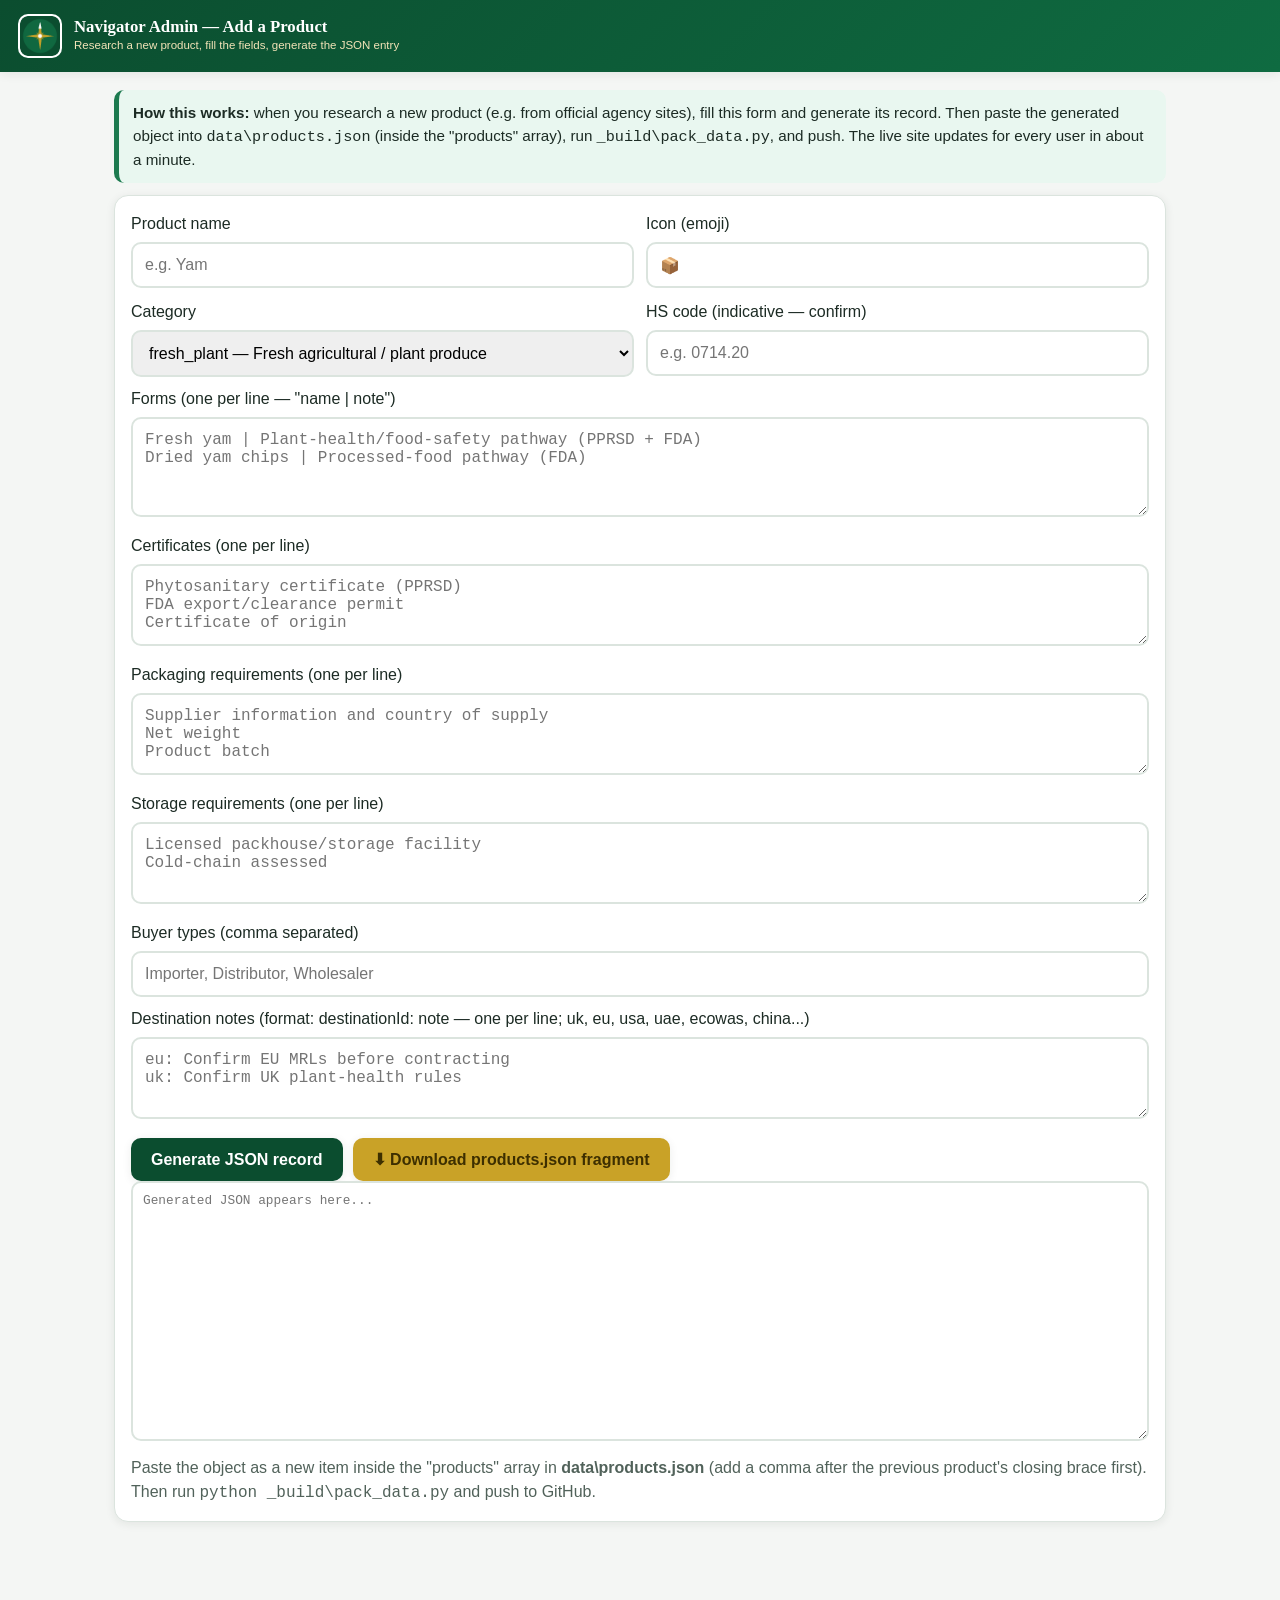
==== admin.html @ dd882b6c "Ghana Agricultural Export Navigator v1.0 - decision engine, stage cards, calculators, trust system" ====
<!DOCTYPE html>
<html lang="en">
<head>
<meta charset="UTF-8">
<meta name="viewport" content="width=device-width, initial-scale=1.0">
<title>Navigator Admin — Add Product</title>
<link rel="icon" type="image/png" href="assets/img/favicon-32.png">
<link rel="stylesheet" href="assets/css/style.css">
<style>
  .mono{font-family:Consolas,monospace;font-size:.8rem;width:100%;height:260px;border:2px solid var(--line);border-radius:10px;padding:10px}
</style>
</head>
<body>
<header class="topbar">
  <img src="assets/img/icon-192.png" alt="GEN">
  <div class="brand"><h1>Navigator Admin — Add a Product</h1><p>Research a new product, fill the fields, generate the JSON entry</p></div>
</header>
<main>
  <div class="notice green"><strong>How this works:</strong> when you research a new product (e.g. from official agency sites), fill this form and generate its record. Then paste the generated object into <code>data\products.json</code> (inside the "products" array), run <code>_build\pack_data.py</code>, and push. The live site updates for every user in about a minute.</div>

  <div class="card">
    <div class="grid-2">
      <div><label>Product name</label><input class="wiz-input" id="a-name" placeholder="e.g. Yam"></div>
      <div><label>Icon (emoji)</label><input class="wiz-input" id="a-icon" placeholder="e.g. 🍠" value="📦"></div>
      <div><label>Category</label>
        <select class="wiz-input" id="a-cat">
          <option value="fresh_plant">fresh_plant — Fresh agricultural / plant produce</option>
          <option value="processed">processed — Processed / prepackaged food</option>
          <option value="tree_crop">tree_crop — Tree crops (TCDA)</option>
          <option value="animal">animal — Live animals / animal products</option>
          <option value="fish">fish — Fish / fishery products</option>
          <option value="cocoa">cocoa — Cocoa</option>
          <option value="special">special — Special products</option>
        </select></div>
      <div><label>HS code (indicative — confirm)</label><input class="wiz-input" id="a-hs" placeholder="e.g. 0714.20"></div>
    </div>
    <div style="margin-top:10px"><label>Forms (one per line — "name | note")</label>
      <textarea class="wiz-input" id="a-forms" rows="4" placeholder="Fresh yam | Plant-health/food-safety pathway (PPRSD + FDA)&#10;Dried yam chips | Processed-food pathway (FDA)"></textarea></div>
    <div style="margin-top:10px"><label>Certificates (one per line)</label>
      <textarea class="wiz-input" id="a-certs" rows="3" placeholder="Phytosanitary certificate (PPRSD)&#10;FDA export/clearance permit&#10;Certificate of origin"></textarea></div>
    <div style="margin-top:10px"><label>Packaging requirements (one per line)</label>
      <textarea class="wiz-input" id="a-pack" rows="3" placeholder="Supplier information and country of supply&#10;Net weight&#10;Product batch"></textarea></div>
    <div style="margin-top:10px"><label>Storage requirements (one per line)</label>
      <textarea class="wiz-input" id="a-store" rows="3" placeholder="Licensed packhouse/storage facility&#10;Cold-chain assessed"></textarea></div>
    <div style="margin-top:10px"><label>Buyer types (comma separated)</label><input class="wiz-input" id="a-buyers" placeholder="Importer, Distributor, Wholesaler"></div>
    <div style="margin-top:10px"><label>Destination notes (format: destinationId: note — one per line; uk, eu, usa, uae, ecowas, china...)</label>
      <textarea class="wiz-input" id="a-dest" rows="3" placeholder="eu: Confirm EU MRLs before contracting&#10;uk: Confirm UK plant-health rules"></textarea></div>
    <div class="btn-row"><button class="btn" onclick="ADM.generate()">Generate JSON record</button><button class="btn gold" onclick="ADM.download()">⬇ Download products.json fragment</button></div>
    <textarea class="mono" id="a-out" readonly placeholder="Generated JSON appears here..."></textarea>
    <p class="muted" style="margin-top:8px">Paste the object as a new item inside the "products" array in <strong>data\products.json</strong> (add a comma after the previous product's closing brace first). Then run <code>python _build\pack_data.py</code> and push to GitHub.</p>
  </div>
</main>
<script>
window.ADM = {};
ADM.lines = function(id){
  return document.getElementById(id).value.split(/\n/).map(function(s){return s.trim();}).filter(Boolean);
};
ADM.generate = function(){
  var name = document.getElementById('a-name').value.trim();
  if(!name){ alert("Product name is required."); return; }
  var forms = ADM.lines('a-forms').map(function(l){
    var p = l.split("|");
    return {id: p[0].toLowerCase().replace(/[^a-z0-9]+/g,"_").slice(0,24), name: p[0].trim(), note: (p[1]||"Confirm the requirement with the relevant agency").trim()};
  });
  if(!forms.length) forms = [{id:"standard", name:"Standard form", note:"Confirm the requirement with the relevant agency."}];
  var destNotes = {};
  ADM.lines('a-dest').forEach(function(l){
    var i = l.indexOf(":");
    if(i>0) destNotes[l.slice(0,i).trim()] = l.slice(i+1).trim();
  });
  var buyers = document.getElementById('a-buyers').value.split(",").map(function(s){return s.trim();}).filter(Boolean);
  var obj = {
    id: name.toLowerCase().replace(/[^a-z0-9]+/g,"_").slice(0,24),
    name: name,
    icon: document.getElementById('a-icon').value.trim() || "📦",
    category: document.getElementById('a-cat').value,
    forms: forms,
    hs: document.getElementById('a-hs').value.trim() || "Confirm with your clearing agent",
    certificates: ADM.lines('a-certs'),
    packaging: ADM.lines('a-pack'),
    storage: ADM.lines('a-store'),
    temperature: "Confirm with buyer and shipper",
    transport: ["Confirm with freight forwarder"],
    ports: ["Tema Port", "Kotoka International Airport"],
    buyerTypes: buyers.length ? buyers : ["Importer","Distributor"],
    rejectionReasons: ["Wrong documentation","Residue/contaminant limits","Wrong labelling","Temperature abuse"],
    profitability: {unit:"USD per kg", example:{quantityKg:1000, buyerPrice:0}, costLines:["Production","Processing","Packaging","Certifications","Transport","Freight","Agent"]},
    destinationNotes: destNotes,
    lastVerified: new Date().toISOString().slice(0,10),
    confidence: "yellow"
  };
  document.getElementById('a-out').value = JSON.stringify(obj, null, 2);
};
ADM.download = function(){
  var txt = document.getElementById('a-out').value;
  if(!txt){ ADM.generate(); txt = document.getElementById('a-out').value; }
  var blob = new Blob([txt], {type:"application/json"});
  var a = document.createElement("a");
  a.href = URL.createObjectURL(blob);
  a.download = "product-fragment.json";
  a.click();
};
</script>
</body>
</html>
---- assets/css/style.css ----
/* Ghana Agricultural Export Navigator — deep green + gold */
:root{
  --green:#0B4D2F; --green2:#0F6B41; --green3:#E7F2EC;
  --gold:#C9A227; --gold2:#F3E4B8;
  --ink:#1c2b24; --ink2:#51625a; --paper:#ffffff; --bg:#f4f6f4;
  --line:#dbe4de; --red:#c0392b; --redbg:#fdeceb; --amber:#b7791f; --amberbg:#fdf6e3;
  --ok:#1d7a4f; --okbg:#e9f7f0; --radius:14px;
  --shadow:0 2px 10px rgba(20,40,30,.08);
}
*{box-sizing:border-box;margin:0;padding:0}
html{scroll-behavior:smooth}
body{font-family:"Segoe UI",Tahoma,Arial,sans-serif;color:var(--ink);background:var(--bg);font-size:16px;line-height:1.5}
h1,h2,h3,h4{font-family:Georgia,"Times New Roman",serif;color:var(--green)}
img{max-width:100%}
button{font-family:inherit}
a{color:var(--green2)}

/* ---------- top bar ---------- */
.topbar{background:linear-gradient(135deg,var(--green) 0%,var(--green2) 100%);color:#fff;padding:14px 18px;display:flex;align-items:center;gap:12px;position:sticky;top:0;z-index:50;box-shadow:var(--shadow)}
.topbar img{width:44px;height:44px;border-radius:10px;background:#fff;padding:2px}
.brand h1{font-size:1.05rem;color:#fff;font-family:Georgia,serif;line-height:1.2}
.brand p{font-size:.72rem;color:var(--gold2)}
.top-actions{margin-left:auto;display:flex;gap:8px}
.icon-btn{background:rgba(255,255,255,.15);border:1px solid rgba(255,255,255,.3);color:#fff;border-radius:10px;padding:8px 12px;cursor:pointer;font-size:.85rem}
.icon-btn:hover{background:rgba(255,255,255,.28)}

/* ---------- nav ---------- */
nav.tabs{display:flex;gap:6px;overflow-x:auto;background:var(--paper);border-bottom:1px solid var(--line);padding:8px 10px;position:sticky;top:72px;z-index:40}
nav.tabs a{white-space:nowrap;text-decoration:none;color:var(--ink2);font-weight:600;font-size:.9rem;padding:8px 14px;border-radius:999px;border:1px solid transparent}
nav.tabs a:hover{background:var(--green3)}
nav.tabs a.active{background:var(--green);color:#fff}

main{max-width:1080px;margin:0 auto;padding:18px 14px 80px}
section.page{display:none}
section.page.active{display:block}
.page-title{font-size:1.5rem;margin:8px 0 4px}
.page-sub{color:var(--ink2);margin-bottom:16px}

/* ---------- cards & badges ---------- */
.card{background:var(--paper);border:1px solid var(--line);border-radius:var(--radius);padding:16px;box-shadow:var(--shadow);margin-bottom:14px}
.card h3{margin-bottom:8px;color:var(--green)}
.muted{color:var(--ink2)}
.flag{display:inline-block;font-size:.75rem;font-weight:700;border-radius:999px;padding:3px 10px;margin-left:6px;vertical-align:middle}
.f-green{background:var(--okbg);color:var(--ok)}
.f-yellow{background:var(--amberbg);color:var(--amber)}
.f-red{background:var(--redbg);color:var(--red)}
.verify-line{font-size:.78rem;color:var(--ink2);margin-top:8px;border-top:1px dashed var(--line);padding-top:6px}

/* ---------- buttons ---------- */
.btn{display:inline-block;background:var(--green);color:#fff;border:none;border-radius:10px;padding:12px 20px;font-size:1rem;font-weight:700;cursor:pointer;box-shadow:var(--shadow)}
.btn:hover{background:var(--green2)}
.btn.gold{background:var(--gold);color:#3d2f00}
.btn.ghost{background:transparent;color:var(--green);border:2px solid var(--green)}
.btn.small{padding:8px 14px;font-size:.85rem}
.btn:disabled{opacity:.45;cursor:not-allowed}
.btn-row{display:flex;gap:10px;flex-wrap:wrap;margin-top:12px}

/* ---------- wizard ---------- */
.wizard{background:var(--paper);border-radius:var(--radius);box-shadow:var(--shadow);border:1px solid var(--line);padding:20px}
.wiz-progress{display:flex;gap:6px;margin-bottom:16px}
.wiz-progress span{flex:1;height:6px;border-radius:3px;background:var(--line)}
.wiz-progress span.done{background:var(--gold)}
.wiz-progress span.cur{background:var(--green)}
.wiz-q{font-size:1.25rem;font-family:Georgia,serif;color:var(--green);margin-bottom:4px}
.wiz-hint{color:var(--ink2);font-size:.9rem;margin-bottom:14px}
.chips{display:flex;flex-wrap:wrap;gap:8px}
.chip{background:var(--paper);border:2px solid var(--line);border-radius:12px;padding:10px 14px;cursor:pointer;font-size:.95rem;font-weight:600;color:var(--ink)}
.chip:hover{border-color:var(--green2);background:var(--green3)}
.chip.sel{background:var(--green);border-color:var(--green);color:#fff}
.chip.gold{border-color:var(--gold)}
input.wiz-input,select.wiz-input,textarea.wiz-input{width:100%;padding:12px;border:2px solid var(--line);border-radius:10px;font-size:1rem;margin-top:6px}
input:focus,select:focus{outline:none;border-color:var(--green2)}
.wiz-nav{display:flex;justify-content:space-between;margin-top:18px}
.error-msg{color:var(--red);font-size:.85rem;margin-top:8px;display:none}

/* ---------- roadmap ---------- */
.hero-roadmap{background:linear-gradient(135deg,var(--green),var(--green2));color:#fff;border-radius:var(--radius);padding:18px;margin-bottom:14px}
.hero-roadmap h2{color:#fff;margin-bottom:2px}
.hero-roadmap .facts{display:flex;flex-wrap:wrap;gap:10px;margin-top:10px}
.hero-roadmap .facts div{background:rgba(255,255,255,.12);border-radius:10px;padding:6px 12px;font-size:.85rem}
.roadmap-grid{display:grid;grid-template-columns:1fr;gap:14px}
@media(min-width:900px){.roadmap-grid{grid-template-columns:1fr 1fr}}
.check{list-style:none}
.check li{padding:9px 10px;border-bottom:1px solid var(--line);display:flex;gap:9px;align-items:flex-start}
.check li:last-child{border-bottom:none}
.check li::before{content:"☑";color:var(--ok);font-weight:700}
.route{list-style:none;padding-left:0}
.route li{position:relative;padding:8px 0 8px 34px}
.route li::before{content:"";position:absolute;left:10px;top:6px;width:10px;height:10px;border-radius:50%;background:var(--gold)}
.route li:not(:last-child)::after{content:"";position:absolute;left:14px;top:20px;bottom:-6px;width:2px;background:var(--gold2)}

/* ---------- stage cards ---------- */
.stage{border-left:6px solid var(--gold);position:relative}
.stage-no{position:absolute;top:-14px;left:-6px;background:var(--gold);color:#3d2f00;font-weight:800;width:34px;height:34px;border-radius:50%;display:flex;align-items:center;justify-content:center;font-family:Georgia,serif;box-shadow:var(--shadow)}
.stage .stage-no{position:absolute;top:-14px;left:-6px;background:var(--gold);color:#3d2f00;font-weight:800;width:34px;height:34px;border-radius:50%;display:flex;align-items:center;justify-content:center;font-family:Georgia,serif}
.stage h3{margin-top:6px;padding-left:34px}
.stage dl{display:grid;grid-template-columns:auto 1fr;gap:6px 12px;margin-top:10px;font-size:.95rem}
.stage dt{font-weight:700;color:var(--green);white-space:nowrap}
.stage dd{color:var(--ink2)}
.stage ul{margin:4px 0 4px 4px;padding-left:18px}
.stage ul li{margin-bottom:3px}
.stage .what-next{background:var(--green3);border-radius:10px;padding:10px 12px;margin-top:10px;font-size:.95rem}

/* ---------- tables ---------- */
table{width:100%;border-collapse:collapse;font-size:.92rem}
th,td{padding:9px 10px;border-bottom:1px solid var(--line);text-align:left;vertical-align:top}
th{background:var(--green3);color:var(--green);font-size:.85rem}

/* ---------- calculator ---------- */
.calc-grid{display:grid;grid-template-columns:1fr;gap:10px}
@media(min-width:700px){.calc-grid{grid-template-columns:1fr 1fr}}
.calc-grid label{font-size:.85rem;font-weight:700;color:var(--green)}
.calc-grid input{width:100%;padding:10px;border:2px solid var(--line);border-radius:10px;font-size:1rem}
.result-box{background:var(--green3);border-radius:12px;padding:14px;margin-top:12px;font-size:1.05rem}
.result-box .big{font-size:1.5rem;font-family:Georgia,serif;color:var(--green)}
.result-box .neg{color:var(--red)}

/* ---------- readiness ---------- */
.ready-bar{height:26px;background:var(--line);border-radius:13px;overflow:hidden;margin:10px 0}
.ready-fill{height:100%;background:linear-gradient(90deg,var(--red),var(--amber),var(--ok));width:0%;transition:width .6s}
.ready-item{display:flex;gap:10px;align-items:center;padding:9px;border-bottom:1px solid var(--line)}
.ready-item input{width:22px;height:22px;accent-color:var(--green)}
.ready-item label{flex:1;cursor:pointer}

/* ---------- misc ---------- */
.grid-2{display:grid;grid-template-columns:1fr;gap:12px}
@media(min-width:800px){.grid-2{grid-template-columns:1fr 1fr}}
.grid-3{display:grid;grid-template-columns:1fr 1fr;gap:12px}
@media(min-width:900px){.grid-3{grid-template-columns:repeat(3,1fr)}}
.pill{display:inline-block;background:var(--green3);color:var(--green);border-radius:999px;padding:4px 12px;font-size:.8rem;font-weight:700;margin:2px 3px 2px 0}
.pill.gold{background:var(--gold2);color:#6b5200}
.searchbox{width:100%;padding:14px;border:2px solid var(--line);border-radius:12px;font-size:1.05rem}
.notice{border-left:5px solid var(--gold);background:var(--amberbg);padding:12px 14px;border-radius:10px;margin-bottom:12px;font-size:.95rem}
.notice.red{border-left-color:var(--red);background:var(--redbg)}
.notice.green{border-left-color:var(--ok);background:var(--okbg)}
footer{background:var(--green);color:#cfe3d7;text-align:center;padding:20px 14px;font-size:.85rem}
footer strong{color:var(--gold2)}
.banner-err{display:none;background:var(--redbg);color:var(--red);padding:10px 14px;border-radius:10px;margin:10px 0;font-weight:700}
.toast{position:fixed;bottom:18px;left:50%;transform:translateX(-50%);background:var(--green);color:#fff;padding:12px 20px;border-radius:12px;display:none;z-index:99;box-shadow:var(--shadow)}
.lang-note{font-size:.75rem;color:var(--ink2);margin-top:4px}

/* ---------- print: office pack ---------- */
@media print{
  body{background:#fff;font-size:12pt}
  .topbar,nav.tabs,.wiz-nav,.btn,.btn-row,.no-print,footer,.toast{display:none!important}
  main{max-width:none;padding:0}
  section.page{display:none!important}
  section.print-target{display:block!important}
  .card{box-shadow:none;border:1px solid #999;break-inside:avoid;margin-bottom:10pt}
  .hero-roadmap{background:#fff!important;color:#000!important;border:2pt solid var(--green)}
  .hero-roadmap h2{color:#000}
  .hero-roadmap .facts div{background:#eee;color:#000}
  .banner-err{display:none!important}
  h2,h3{color:#000!important}
}
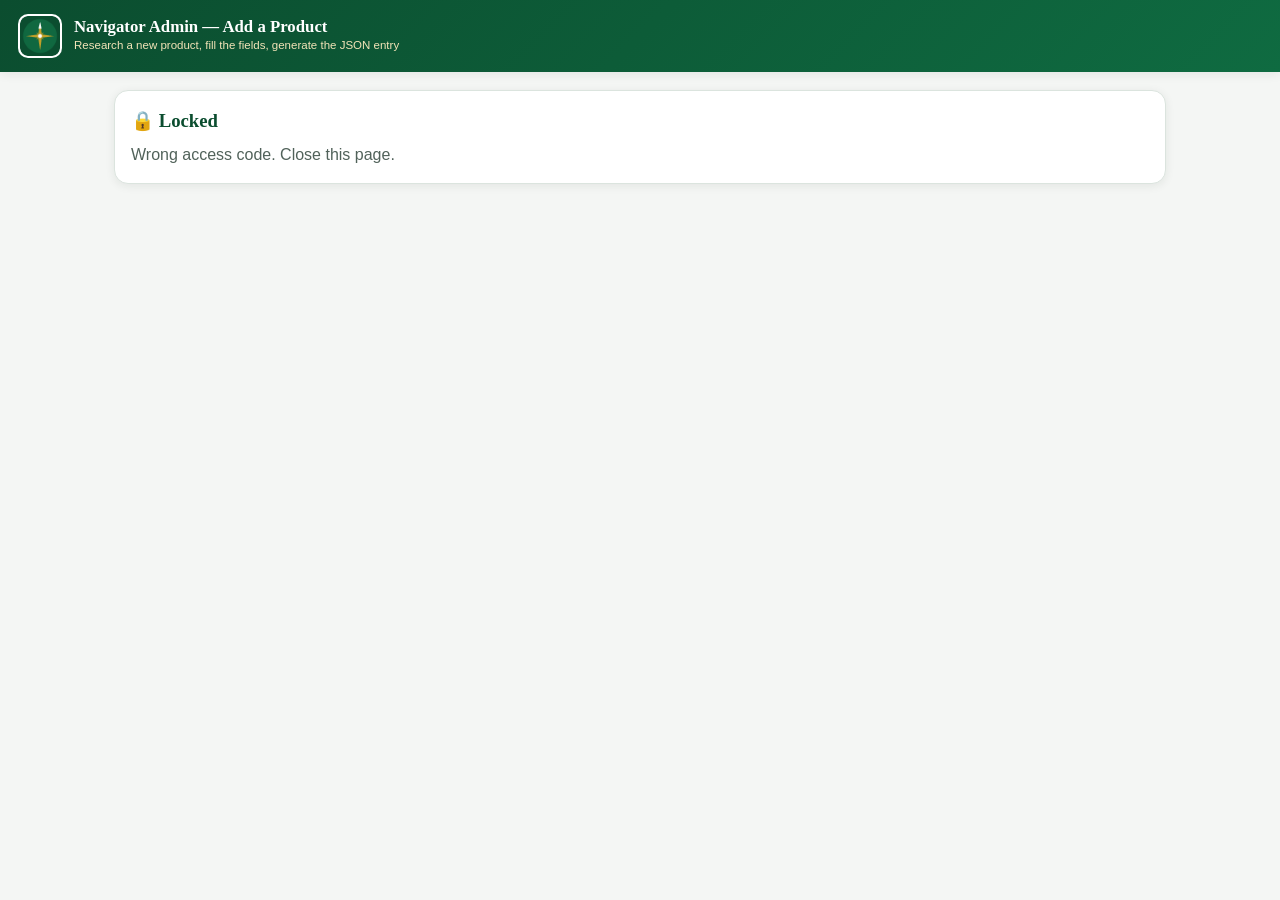
==== commit a9e001fc: "Private access: passcode gate on site and admin, noindex, key-link unlock; build 6" ====
--- a/admin.html
+++ b/admin.html
@@ -3,6 +3,7 @@
 <head>
 <meta charset="UTF-8">
 <meta name="viewport" content="width=device-width, initial-scale=1.0">
+<meta name="robots" content="noindex, nofollow">
 <title>Navigator Admin — Add Product</title>
 <link rel="icon" type="image/png" href="assets/img/favicon-32.png">
 <link rel="stylesheet" href="assets/css/style.css">
@@ -15,8 +16,8 @@
   <img src="assets/img/icon-192.png" alt="GEN">
   <div class="brand"><h1>Navigator Admin — Add a Product</h1><p>Research a new product, fill the fields, generate the JSON entry</p></div>
 </header>
-<main>
-  <div class="notice green"><strong>How this works:</strong> when you research a new product (e.g. from official agency sites), fill this form and generate its record. Then paste the generated object into <code>data\products.json</code> (inside the "products" array), run <code>_build\pack_data.py</code>, and push. The live site updates for every user in about a minute.</div>
+<main id="adm-main">
+<div class="notice green"><strong>How this works:</strong> when you research a new product (e.g. from official agency sites), fill this form and generate its record. Then paste the generated object into <code>data\products.json</code> (inside the "products" array), run <code>_build\pack_data.py</code>, and push. The live site updates for every user in about a minute.</div>
 
   <div class="card">
     <div class="grid-2">
@@ -51,6 +52,24 @@
   </div>
 </main>
 <script>
+/* private access gate for the admin tool */
+(function(){
+  var CODE = "GEN2026"; /* must match index.html */
+  var ok = false;
+  try{ ok = localStorage.getItem('gen_pass') === '1'; }catch(e){}
+  if(!ok){
+    var m = location.search.match(/[?&]key=([^&]*)/);
+    if(m && decodeURIComponent(m[1]) === CODE){
+      try{ localStorage.setItem('gen_pass','1'); }catch(e){}
+      ok = true;
+    }
+  }
+  if(!ok){
+    var code = prompt("Private admin tool. Enter the access code:", "");
+    if(code === CODE){ try{ localStorage.setItem('gen_pass','1'); }catch(e){} }
+    else { document.getElementById('adm-main').innerHTML = '<div class="card"><h3>🔒 Locked</h3><p class="muted">Wrong access code. Close this page.</p></div>'; }
+  }
+})();
 window.ADM = {};
 ADM.lines = function(id){
   return document.getElementById(id).value.split(/\n/).map(function(s){return s.trim();}).filter(Boolean);
--- a/assets/css/style.css
+++ b/assets/css/style.css
@@ -139,6 +139,16 @@
 .toast{position:fixed;bottom:18px;left:50%;transform:translateX(-50%);background:var(--green);color:#fff;padding:12px 20px;border-radius:12px;display:none;z-index:99;box-shadow:var(--shadow)}
 .lang-note{font-size:.75rem;color:var(--ink2);margin-top:4px}
 
+/* ---------- private access gate ---------- */
+.gate{position:fixed;inset:0;background:linear-gradient(160deg,var(--green),var(--green2));z-index:200;display:none;flex-direction:column;align-items:center;justify-content:center;text-align:center;padding:24px}
+.gate img{width:88px;height:88px;border-radius:20px;background:#fff;padding:6px;margin-bottom:14px}
+.gate h2{color:#fff;font-family:Georgia,serif;margin-bottom:6px}
+.gate p{color:var(--gold2);max-width:420px}
+.gate input{margin-top:16px;padding:13px 16px;border:none;border-radius:10px;font-size:1.05rem;width:260px;text-align:center}
+.gate button{margin-top:10px;background:var(--gold);color:#3d2f00;border:none;border-radius:10px;padding:12px 30px;font-size:1rem;font-weight:700;cursor:pointer}
+.gate .gate-err{color:#ffd7d2;font-weight:700;margin-top:10px}
+.gate .gate-note{color:#cfe3d7;font-size:.8rem;margin-top:18px;opacity:.85}
+
 /* ---------- print: office pack ---------- */
 @media print{
   body{background:#fff;font-size:12pt}
